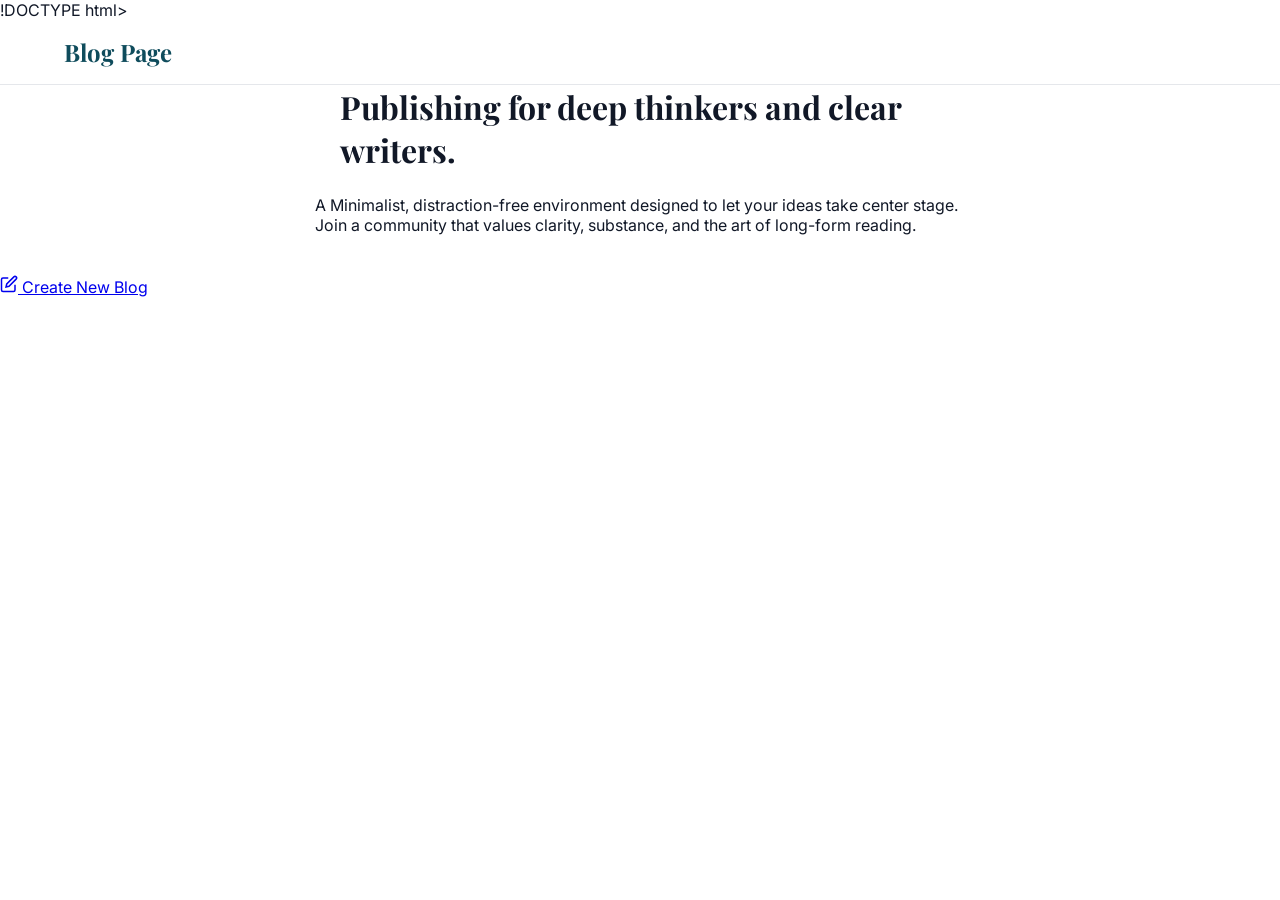
==== frontend/index.html @ 51cd1d79 "nav bar and hero" ====
!DOCTYPE html>
<html lang="en">
<head>
    <meta charset="UTF-8">
    <meta name="viewport" content="width=device-width, initial-scale=1.0">
    <title>blog_application</title>
    <link rel="stylesheet" href="css/style.css">
    <link rel="stylesheet" href="css/blog.css">
</head>
<body>
    <nav class="navbar">
        <a href="index.html" class="nav-brand">Blog Page</a>
        <div class="nav-links" id="nav-links">
           <!--Populated by JS ----> 
        </div>
    </nav>

    <div class="hero">
        <h1 style="max-width: 600px; margin: 0 auto 1.5rem;">Publishing for deep thinkers and clear writers.</h1>
        <p style="max-width: 650px; margin: 0 auto 2.5rem;">A Minimalist, distraction-free environment designed to let your ideas take center stage. Join a community that values clarity, substance, and the art of long-form reading. </p>
        <a href="editor.html" class="btn btn-primary hero-btn" id="home-create-btn">
            <svg width="18" height="18" viewBox="0 0 24 24" fill="none" stroke="currentColor" stroke-width="2">
                <path d="M11 4H4a2 2 0 0 0-2 2v14a2 2 0 0 0 2 2h14a2 2 0 0 0 2-2v-7"></path>
                <path d="M18.5 2.5a2.121 2.121 0 0 1 3 3L12 15l-4 1 1-4 9.5-9.5z"></path>
            </svg>
            Create New Blog
        </a>
    </div>

    

</body>
</html>
---- frontend/css/style.css ----
@import url('https://fonts.googleapis.com/css2?family=Inter:wght@300;400;500;600;700&family=Playfair+Display:wght@600;700&display=swap');

:root {
    --primary-color: #0f4c5c;
    --primary-hover: #0a3540;
    --bg-color: #ffffff;
    --bg-secondary: #fafafa;
    --card-bg: #ffffff;
    --text-main: #111827;
    --text-muted: #6b7280;
    --border-color: #e5e7eb;
    --danger: #ef4444;
    --success: #10b981;
}

* {
    margin: 0;
    padding: 0;
    box-sizing: border-box;
    font-family: 'Inter', sans-serif;
}

body {
    background-color: var(--bg-color);
    color: var(--text-main);
    min-height: 100vh;
    display: flex;
    flex-direction: column;
}
h1, h2, h3, h4, .nav-brand {
    font-family: 'Playfair Display', serif;
}

/* Layout */
.container {
    max-width: 1100px;
    margin: 0 auto;
    padding: 2rem 5%;
    flex: 1;
}

/* Navbar */
.navbar {
    display: flex;
    align-items: center;
    padding: 1rem 5%;
    background: var(--bg-color);
    border-bottom: 1px solid var(--border-color);
    position: sticky;
    top: 0;
    z-index: 100;
}
.nav-brand {
    flex: 1;
    font-size: 1.5rem;
    font-weight: 700;
    color: var(--primary-color);
    text-decoration: none;
    display: flex;
    align-items: center;
    gap: 0.5rem;
}

.nav-links {
    flex: 2;
    display: flex;
    align-items: center;
}

.nav-center-links {
    flex: 1;
    display: flex;
    gap: 2rem;
    justify-content: center;
}
.nav-center-links a {
    color: var(--text-muted);
    text-decoration: none;
    font-weight: 500;
    font-size: 0.95rem;
    transition: color 0.3s ease;
}

.nav-center-links a:hover, .nav-center-links a.active {
    color: var(--text-main);
}

.header-actions {
    flex: 1;
    display: flex;
    align-items: center;
    justify-content: flex-end;
    gap: 1.5rem;
}
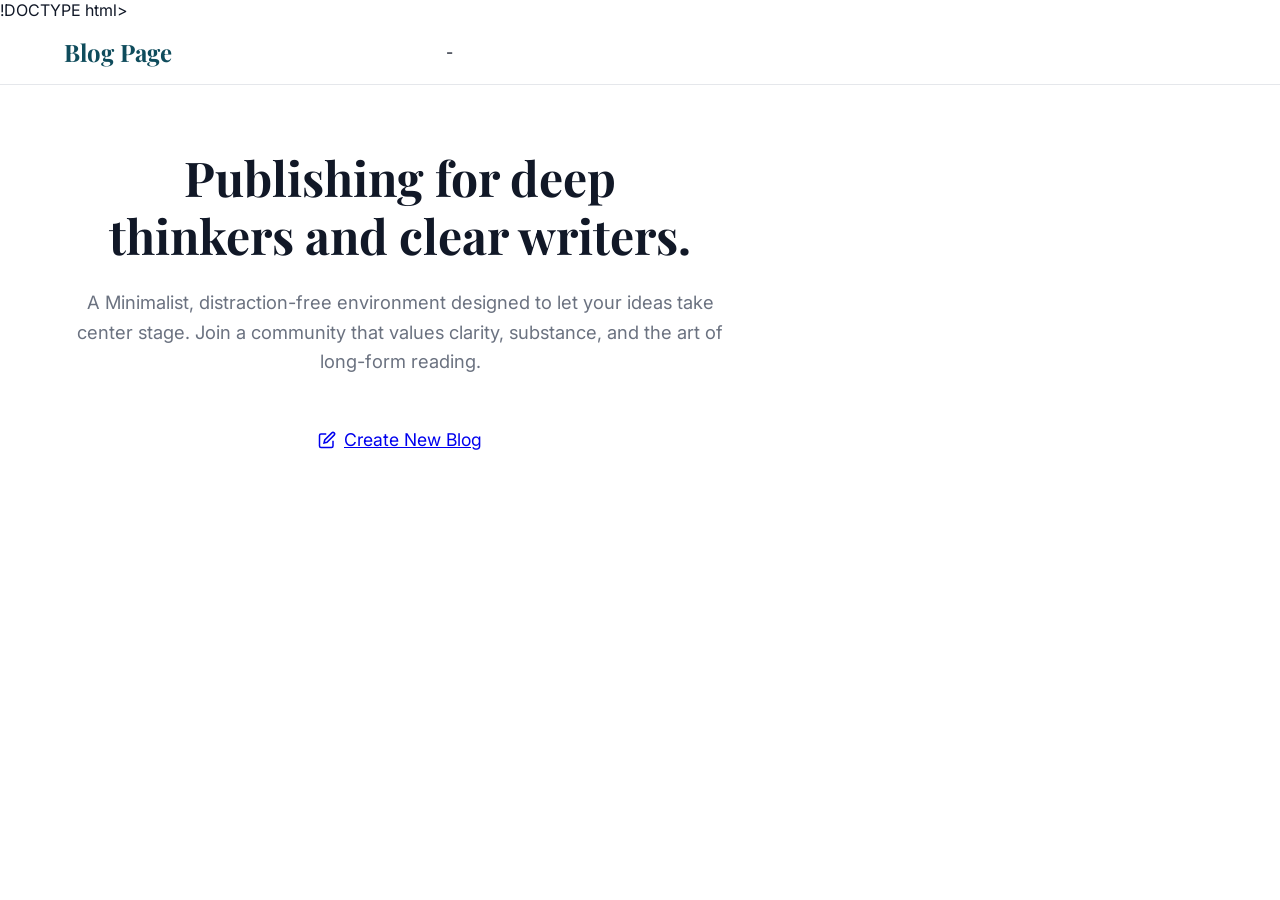
==== commit 0d6a1026: "add user blog management" ====
--- a/frontend/index.html
+++ b/frontend/index.html
@@ -9,7 +9,7 @@
 </head>
 <body>
     <nav class="navbar">
-        <a href="index.html" class="nav-brand">Blog Page</a>
+        <a href="index.html" class="nav-brand">Blog Page</a> -
         <div class="nav-links" id="nav-links">
            <!--Populated by JS ----> 
         </div>
@@ -27,7 +27,7 @@
         </a>
     </div>
 
-    
+
 
 </body>
 </html>
--- a/frontend/css/blog.css
+++ b/frontend/css/blog.css
@@ -0,0 +1,287 @@
+/* blog.css */
+/* Hero Section */
+.hero {
+    text-align: center;
+    padding: 4rem  0;
+    max-width: 800px;
+}
+
+.hero h1 {
+    font-size: 3rem;
+    line-height: 1.2;
+    margin-bottom: 1.5rem;
+    color: var(--text-main);
+}
+
+.hero-btn {
+    font-size: 1.1rem;
+    padding: 0.8rem 1.8rem;
+    border-radius: 6px;
+    display: inline-flex;
+    align-items: center;
+    gap: 0.5rem;
+}
+
+.hero p {
+    font-size: 1.15rem;
+    color: var(--text-muted);
+    margin-bottom: 2.5rem;
+    line-height: 1.6;
+}
+
+/* Blog Feed */
+.blog-header-row {
+    display: flex;
+    justify-content: space-between;
+    align-items: center;
+    margin-bottom: 2rem;
+    border-bottom: 1px solid var(--border-color);
+    padding-bottom: 1rem;
+}
+
+.blog-grid {
+    dispaly: grid;
+    grid-template-columns: repeat(3,1fr);
+    gap: 2rem;
+}
+
+.blog-card {
+    background: var(--card-bg);
+    border: 1px solid var(--border-color);
+    border-radius: 4px;
+    overflow: hidden;
+    display: flex;
+    flex-direction: column;
+    transition: transform 0.2s ease, box-shadow 0.2s ease;
+}
+
+.blog-card:hover {
+    transform: translateY(-2px);
+    box-shadow: 0 4px 12px rgba(0, 0, 0, 0.05);
+}
+
+.blog-card-img {
+    width: 100%;
+    height: 180px;
+    object-fit: cover;
+    border-bottom: 1px solid var(--border-color);
+}
+
+.blog-card-content {
+    padding: 1.5rem;
+    flex: 1;
+    display: flex;
+    flex-direction: column;
+}
+
+.blog-category {
+    display: inline-block;
+    background: #e0f2fe;
+    color: #0369a1;
+    font-size: 0.75rem;
+    padding: 0.2rem 0.6rem;
+    border-radius: 4px;
+    margin-bottom: 1rem;
+    font-weight: 500;
+    align-self: flex-start;
+}
+
+.blog-card h3 {
+    font-size: 1.25rem;
+    margin-bottom: 0.75rem;
+    line-height: 1.4;
+    font-weight: 700;
+}
+
+.blog-card h3 a {
+    color: var(--text-main);
+    text-decoration: none;
+}
+
+.blog-excerpt {
+    color: var(--text-muted);
+    line-height: 1.6;
+    margin-bottom: 1.5rem;
+    font-size: 0.95rem;
+    flex: 1;
+    font-family: 'Playfair Display', serif;
+    display: -webkit-box;
+    -webkit-line-clamp: 3;
+    -webkit-box-orient: vertical;
+    overflow: hidden;
+    text-overflow: ellipsis;
+}
+
+.blog-meta-footer {
+    display: flex;
+    justify-content: space-between;
+    align-items: center;
+    margin-top: 1.5rem;
+    padding-top: 1rem;
+    border-top: 1px solid var(--border-color);
+}
+
+.author-info {
+    display: flex;
+    align-items: center;
+    gap: 0.75rem;
+}
+
+.author-avatar {
+    width: 36px;
+    height: 36px;
+    border-radius: 50%;
+    object-fit: cover;
+}
+
+.author-meta {
+    display: flex;
+    flex-direction: column;
+}
+
+.author-name {
+    font-size: 0.85rem;
+    font-weight: 600;
+    color: var(--text-main);
+}
+
+.post-date {
+    font-size: 0.75rem;
+    color: var(--text-muted);
+}
+
+/* Like Button Styles */
+.like-btn {
+    display: flex;
+    align-items: center;
+    gap: 0.4rem;
+    background: transparent;
+    border: none;
+    color: var(--text-muted);
+    cursor: pointer;
+    font-size: 0.85rem;
+    transition: color 0.2s ease;
+}
+
+.like-btn:hover {
+    color: var(--danger);
+}
+
+.like-btn.liked {
+    color: var(--danger);
+}
+
+.like-btn.liked svg {
+    fill: var(--danger);
+}
+
+.like-btn svg {
+    width: 18px;
+    height: 18px;
+    fill: transparent;
+    stroke: currentColor;
+    stroke-width: 2;
+    transition: all 0.2s ease;
+}
+
+/* Actions in My Blogs */
+.my-blog-actions {
+    display: flex;
+    gap: 0.5rem;
+}
+
+.icon-btn {
+    background: transparent;
+    border: none;
+    color: var(--text-muted);
+    cursor: pointer;
+    padding: 0.3rem;
+    border-radius: 4px;
+}
+
+.icon-btn:hover {
+    background: var(--bg-secondary);
+    color: var(--text-main);
+}
+
+.icon-btn.delete:hover {
+    color: var(--danger);
+}
+
+/* Single Blog */
+.single-blog {
+    max-width: 800px;
+    margin: 0 auto;
+}
+
+.single-blog-header {
+    margin-bottom: 2rem;
+    padding-bottom: 2rem;
+    border-bottom: 1px solid var(--border-color);
+}
+
+.single-blog-title {
+    font-size: 2.5rem;
+    margin-bottom: 1.5rem;
+    line-height: 1.2;
+}
+
+.single-blog-meta {
+    display: flex;
+    justify-content: space-between;
+    align-items: center;
+    padding-top: 1rem;
+}
+
+.blog-content {
+    line-height: 1.8;
+    font-size: 1.1rem;
+    color: var(--text-main);
+}
+
+.blog-content h1, .blog-content h2, .blog-content h3 {
+    margin-top: 2rem;
+    margin-bottom: 1rem;
+    font-family: 'Inter', sans-serif;
+}
+
+.blog-content p {
+    margin-bottom: 1.5rem;
+}
+
+.blog-content img {
+    max-width: 100%;
+    border-radius: 8px;
+    margin: 1.5rem 0;
+}
+
+.blog-content pre {
+    background: var(--bg-secondary);
+    padding: 1.5rem;
+    border-radius: 4px;
+    overflow-x: auto;
+    margin: 1.5rem 0;
+    border: 1px solid var(--border-color);
+}
+
+.blog-content code {
+    font-family: monospace;
+    font-size: 0.9em;
+}
+
+@media (max-width: 1024px) {
+    .blog-grid {
+        grid-template-columns: repeat(2, 1fr);
+    }
+}
+
+@media (max-width: 768px) {
+    .hero h1 {
+        font-size: 2.2rem;
+    }
+    
+    .blog-grid {
+        grid-template-columns: 1fr;
+    }
+}
+
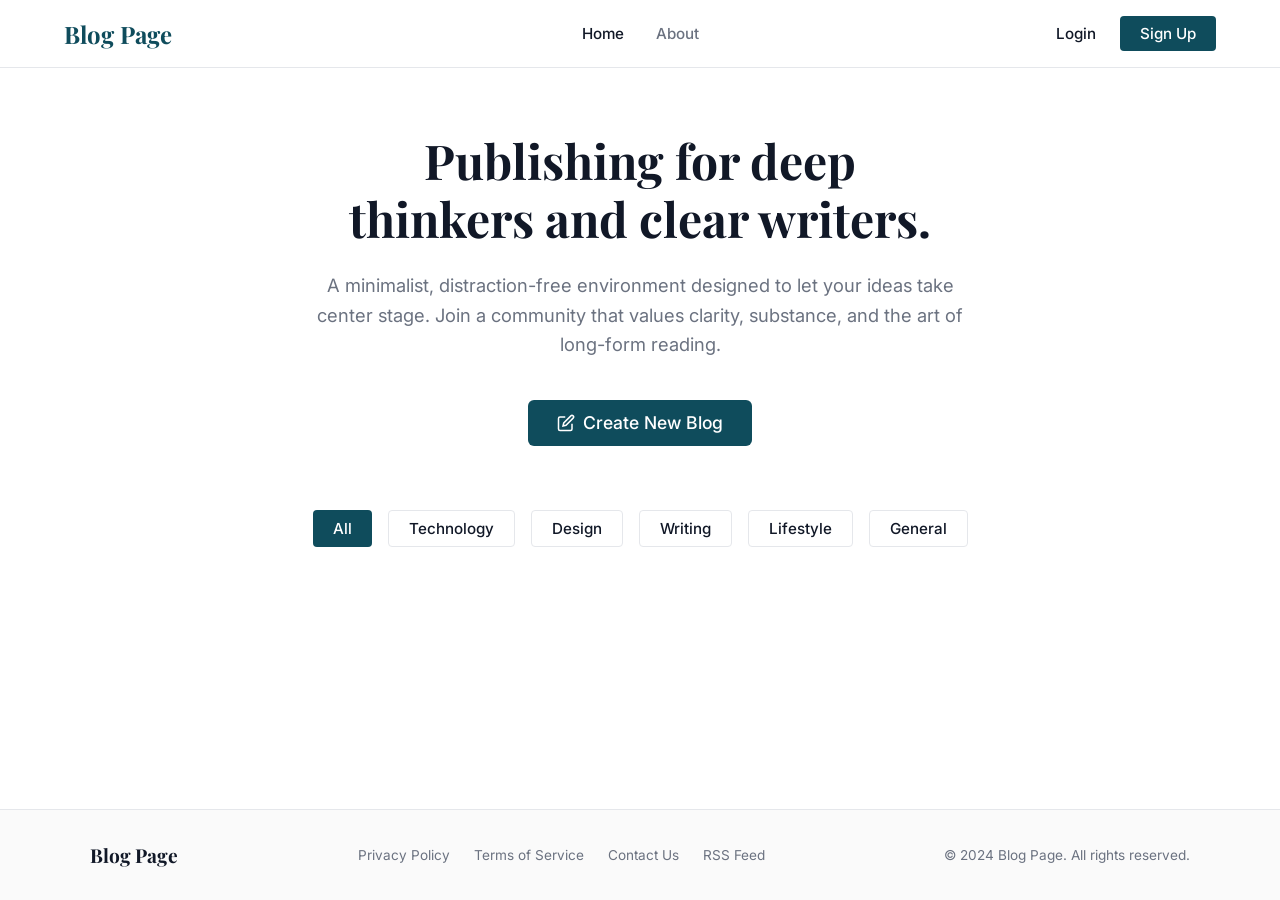
==== commit d2036353: "fix errors" ====
--- a/frontend/index.html
+++ b/frontend/index.html
@@ -1,23 +1,23 @@
-!DOCTYPE html>
+<!DOCTYPE html>
 <html lang="en">
 <head>
     <meta charset="UTF-8">
     <meta name="viewport" content="width=device-width, initial-scale=1.0">
-    <title>blog_application</title>
+    <title>Disara Blog</title>
     <link rel="stylesheet" href="css/style.css">
     <link rel="stylesheet" href="css/blog.css">
 </head>
 <body>
     <nav class="navbar">
-        <a href="index.html" class="nav-brand">Blog Page</a> -
+        <a href="index.html" class="nav-brand">Blog Page</a>
         <div class="nav-links" id="nav-links">
-           <!--Populated by JS ----> 
+            <!-- Populated by JS -->
         </div>
     </nav>
-
+    
     <div class="hero">
         <h1 style="max-width: 600px; margin: 0 auto 1.5rem;">Publishing for deep thinkers and clear writers.</h1>
-        <p style="max-width: 650px; margin: 0 auto 2.5rem;">A Minimalist, distraction-free environment designed to let your ideas take center stage. Join a community that values clarity, substance, and the art of long-form reading. </p>
+        <p style="max-width: 650px; margin: 0 auto 2.5rem;">A minimalist, distraction-free environment designed to let your ideas take center stage. Join a community that values clarity, substance, and the art of long-form reading.</p>
         <a href="editor.html" class="btn btn-primary hero-btn" id="home-create-btn">
             <svg width="18" height="18" viewBox="0 0 24 24" fill="none" stroke="currentColor" stroke-width="2">
                 <path d="M11 4H4a2 2 0 0 0-2 2v14a2 2 0 0 0 2 2h14a2 2 0 0 0 2-2v-7"></path>
@@ -26,8 +26,51 @@
             Create New Blog
         </a>
     </div>
-
-
-
+    
+    <div class="container" style="padding-top: 0; padding-bottom: 5rem;">
+        <script>
+            document.addEventListener('DOMContentLoaded', () => {
+                setTimeout(() => {
+                    const btn = document.getElementById('home-create-btn');
+                    if (typeof currentUser !== 'undefined' && !currentUser) {
+                        btn.href = 'login.html'; // Redirect to login if not logged in
+                    }
+                }, 500);
+            });
+        </script>
+        
+        <div class="category-filters" id="category-filters" style="display: flex; gap: 1rem; margin-bottom: 2rem; overflow-x: auto; padding-bottom: 0.5rem;">
+            <button class="btn btn-primary filter-btn active" data-category="All">All</button>
+            <button class="btn btn-outline filter-btn" data-category="Technology">Technology</button>
+            <button class="btn btn-outline filter-btn" data-category="Design">Design</button>
+            <button class="btn btn-outline filter-btn" data-category="Writing">Writing</button>
+            <button class="btn btn-outline filter-btn" data-category="Lifestyle">Lifestyle</button>
+            <button class="btn btn-outline filter-btn" data-category="General">General</button>
+        </div>
+        
+        <div id="blog-grid" class="blog-grid">
+            <!-- Populated by JS -->
+        </div>
+    </div>
+    
+    <footer class="site-footer">
+        <div class="footer-container">
+            <div class="footer-logo">Blog Page</div>
+            <div class="footer-links">
+                <a href="#">Privacy Policy</a>
+                <a href="#">Terms of Service</a>
+                <a href="#">Contact Us</a>
+                <a href="#">RSS Feed</a>
+            </div>
+            <div class="footer-copy">
+                &copy; 2024 Blog Page. All rights reserved.
+            </div>
+        </div>
+    </footer>
+    
+    <script src="js/api.js"></script>
+    <script src="js/auth.js"></script>
+    <script src="js/blogs.js"></script>
+    <script src="js/main.js"></script>
 </body>
-</html>+</html>
--- a/frontend/css/style.css
+++ b/frontend/css/style.css
@@ -27,6 +27,7 @@
     display: flex;
     flex-direction: column;
 }
+
 h1, h2, h3, h4, .nav-brand {
     font-family: 'Playfair Display', serif;
 }
@@ -50,6 +51,7 @@
     top: 0;
     z-index: 100;
 }
+
 .nav-brand {
     flex: 1;
     font-size: 1.5rem;
@@ -73,6 +75,7 @@
     gap: 2rem;
     justify-content: center;
 }
+
 .nav-center-links a {
     color: var(--text-muted);
     text-decoration: none;
@@ -91,4 +94,158 @@
     align-items: center;
     justify-content: flex-end;
     gap: 1.5rem;
-}+}
+
+/* Buttons */
+.btn {
+    padding: 0.5rem 1.25rem;
+    border-radius: 4px;
+    border: none;
+    font-weight: 500;
+    font-size: 0.95rem;
+    cursor: pointer;
+    transition: all 0.2s ease;
+    text-decoration: none;
+    display: inline-block;
+}
+
+.btn-primary {
+    background: var(--primary-color);
+    color: white;
+}
+.btn-primary:hover {
+    background: var(--primary-hover);
+}
+
+.btn-outline {
+    background: transparent;
+    color: var(--text-main);
+    border: 1px solid var(--border-color);
+}
+.btn-outline:hover {
+    border-color: var(--text-main);
+    background: var(--bg-secondary);
+}
+
+.btn-danger {
+    background: transparent;
+    color: var(--danger);
+}
+.btn-danger:hover {
+    text-decoration: underline;
+}
+
+/* Forms */
+.form-group {
+    margin-bottom: 1.2rem;
+}
+
+.form-group label {
+    display: block;
+    margin-bottom: 0.5rem;
+    font-size: 0.9rem;
+    color: var(--text-main);
+    font-weight: 500;
+}
+
+.form-control {
+    width: 100%;
+    padding: 0.75rem 1rem;
+    background: var(--bg-color);
+    border: 1px solid var(--border-color);
+    border-radius: 4px;
+    color: var(--text-main);
+    font-size: 1rem;
+    transition: all 0.2s ease;
+}
+
+.form-control:focus {
+    outline: none;
+    border-color: var(--primary-color);
+}
+
+/* Alert */
+.alert {
+    padding: 1rem;
+    border-radius: 4px;
+    margin-bottom: 1rem;
+    display: none;
+    font-size: 0.9rem;
+}
+
+.alert.error {
+    background: #fef2f2;
+    color: var(--danger);
+    border: 1px solid #fecaca;
+    display: block;
+}
+
+.alert.success {
+    background: #f0fdf4;
+    color: var(--success);
+    border: 1px solid #bbf7d0;
+    display: block;
+}
+
+/* Loader */
+.loader {
+    display: none;
+    text-align: center;
+    padding: 2rem;
+    color: var(--text-muted);
+}
+
+.loader.active {
+    display: block;
+}
+
+/* Footer */
+.site-footer {
+    background-color: var(--bg-secondary);
+    border-top: 1px solid var(--border-color);
+    padding: 2rem 5%;
+    margin-top: auto;
+}
+
+.footer-container {
+    max-width: 1100px;
+    margin: 0 auto;
+    display: flex;
+    justify-content: space-between;
+    align-items: center;
+    flex-wrap: wrap;
+    gap: 1rem;
+}
+
+.footer-logo {
+    font-family: 'Playfair Display', serif;
+    font-weight: 700;
+    font-size: 1.2rem;
+    color: var(--text-main);
+}
+
+.footer-links {
+    display: flex;
+    gap: 1.5rem;
+}
+
+.footer-links a {
+    color: var(--text-muted);
+    text-decoration: none;
+    font-size: 0.85rem;
+}
+.footer-links a:hover {
+    color: var(--text-main);
+}
+
+.footer-copy {
+    color: var(--text-muted);
+    font-size: 0.85rem;
+}
+
+/* Global Responsive */
+@media (max-width: 768px) {
+    .nav-links {
+        display: none;
+    }
+}
--- a/frontend/css/blog.css
+++ b/frontend/css/blog.css
@@ -2,8 +2,9 @@
 /* Hero Section */
 .hero {
     text-align: center;
-    padding: 4rem  0;
+    padding: 4rem 0;
     max-width: 800px;
+    margin: 0 auto;
 }
 
 .hero h1 {
@@ -40,8 +41,8 @@
 }
 
 .blog-grid {
-    dispaly: grid;
-    grid-template-columns: repeat(3,1fr);
+    display: grid;
+    grid-template-columns: repeat(3, 1fr);
     gap: 2rem;
 }
 
@@ -284,4 +285,3 @@
         grid-template-columns: 1fr;
     }
 }
-
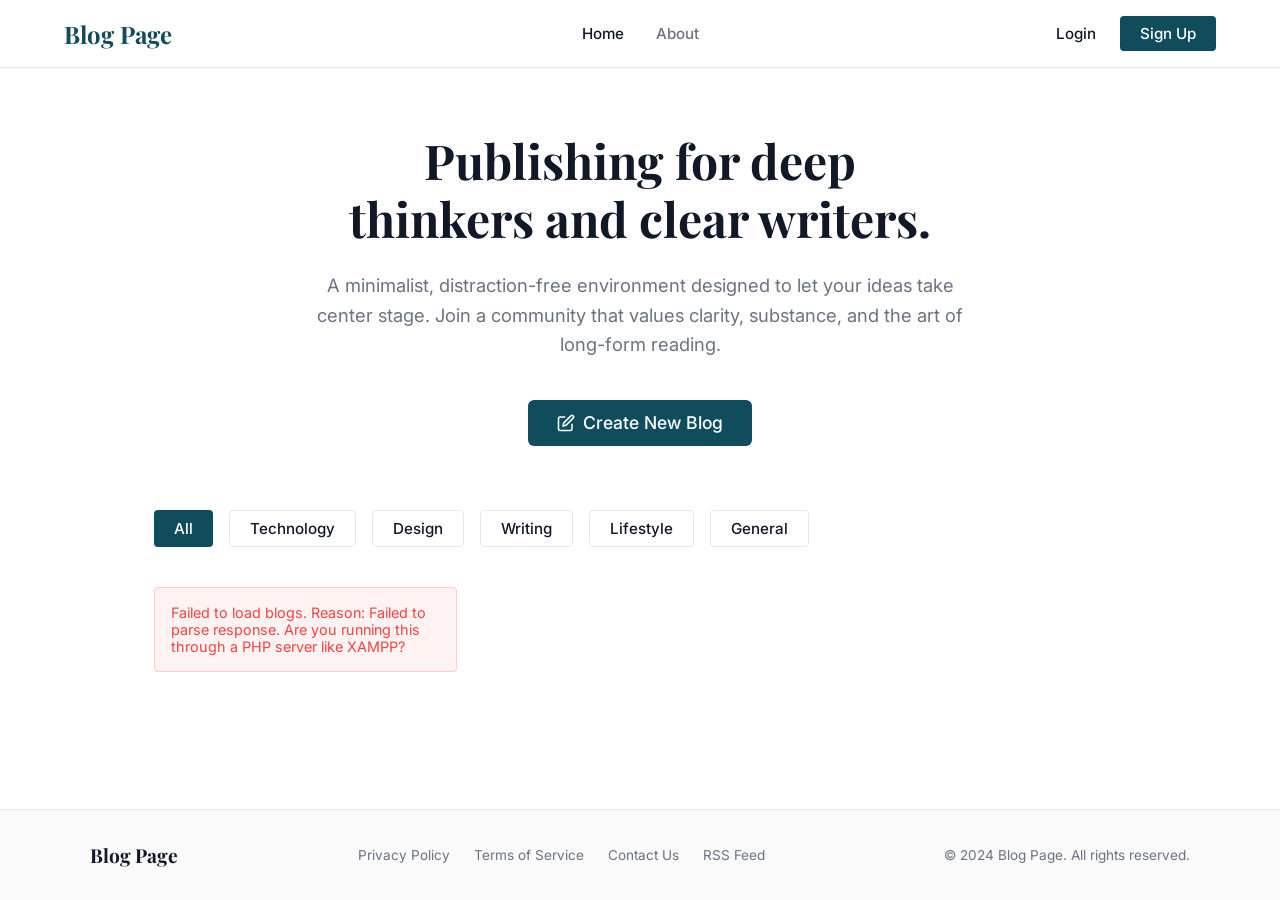
==== commit 70989996: "Fix database connection, page routing, and add .gitignore" ====
--- a/frontend/index.html
+++ b/frontend/index.html
@@ -70,7 +70,7 @@
     
     <script src="js/api.js"></script>
     <script src="js/auth.js"></script>
-    <script src="js/blogs.js"></script>
+    <script src="js/blog.js"></script>
     <script src="js/main.js"></script>
 </body>
 </html>
